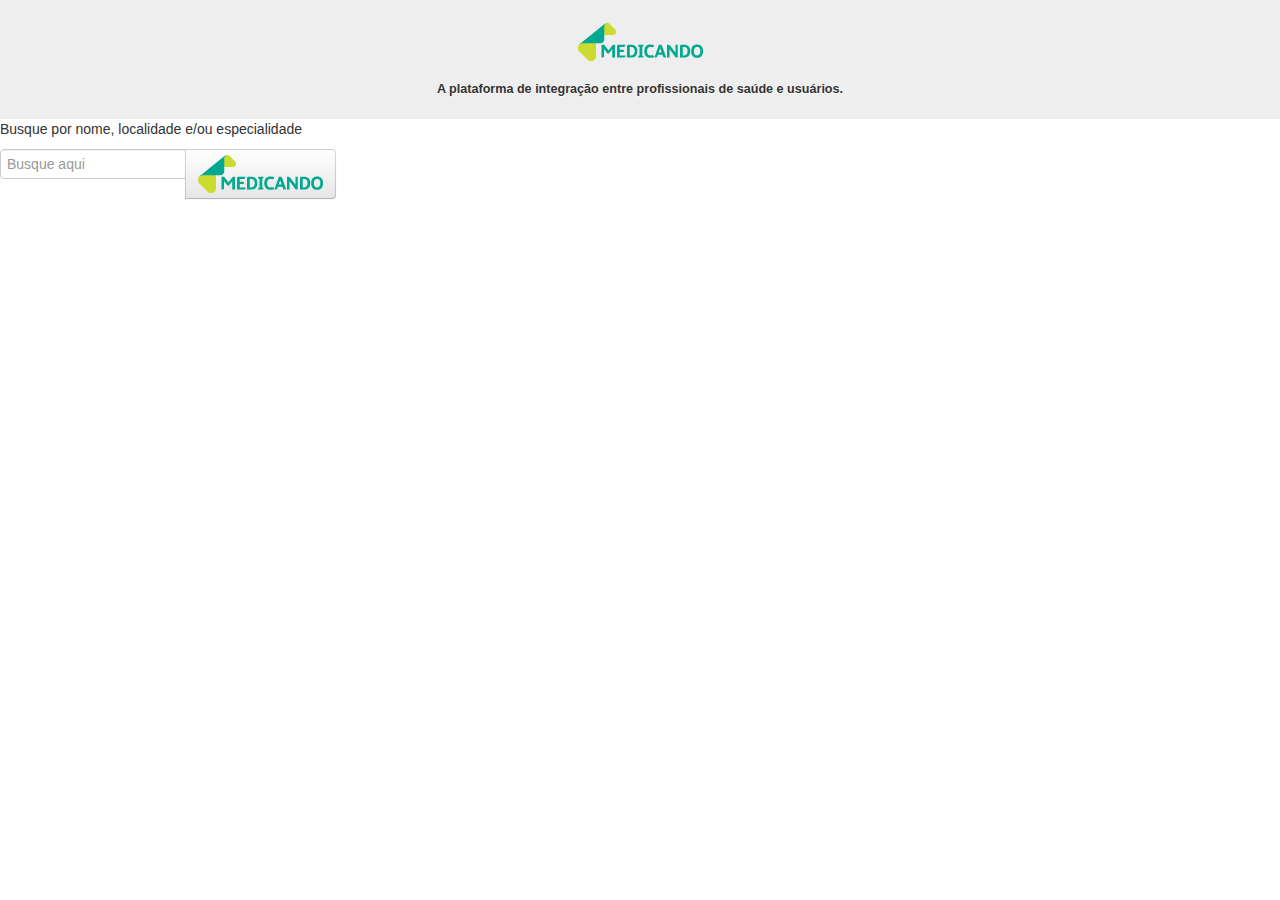
==== portifolio/web/mob/index.html @ bdb97749 "mobile com bootstrap" ====
<!DOCTYPE html>
<html lang="pt-br">
    <head>
        <meta charset="utf-8">
        <meta name="viewport" content="width=device-width, initial-scale=1.0, maximum-scale=1.0, user-scalable=no">

        <title>Bootstrap 101 Template</title>
        
        <link href="css/bootstrap.css" rel="stylesheet" media="screen" />
        <link href="css/geral.css" rel="stylesheet" />        
        <link href="css/bootstrap-responsive.css" rel="stylesheet" />        

        <!-- HTML5 shim, for IE6-8 support of HTML5 elements -->
        <!--[if lt IE 9]>
          <script src="http://html5shim.googlecode.com/svn/trunk/html5.js"></script>
        <![endif]-->
    </head>
    
    <body class="less-padding-l-r">
        
        <div class="container-fluid less-padding-l-r">
            
            <div class="row-fluid">
                <div class="span12">
                    
                    <div class="header-unit">
                        <div class="content-header">
                            <h3><img src="img/logo.png" alt="Medicando" /></h3>
                            <p>A plataforma de integração entre profissionais de saúde e usuários.</p>
                        </div>
                    </div>
                    
                    <section class="content">
                        <p class="center title">Busque por nome, localidade e/ou especialidade</p>
                    
                        <div class="content-form" id="search">
                            
                            <form action="resultado_busca.html" method="post">
                                <div class="input-append">
                                  <input class="span2" id="appendedInputButton" type="text" placeholder="Busque aqui" />
<!--                                  <button class="btn" type="button">Go!</button>-->
<input type="image" src="img/logo.png" class="btn" />
                                </div>
                            </form> 
                            
                        </div> 
                    </section>
                    
                </div>                
            </div>
            
        </div>
        
    </body>
</html>
---- portifolio/web/mob/css/geral.css ----
body.inner {
    padding-top: 60px;
    padding-bottom: 40px;
}
.sidebar-nav {
    padding: 9px 0;
}

.header{
    overflow: hidden;
    width: 100%;
    text-align: center;
    padding: 7px 0;
}

.navbar-fixed-top .img-logo{
    width: 101px;
}

.header img{
    max-width: initial;
}

.header .nav-icon{
    position: absolute;
    right: 0px;
    top: 0px;
    padding: 14px;    
}

.header-unit .content-header{
    font-weight: bold;
    text-shadow: 0 1px 1px #fff;    
}

.header-unit .content-header h3{
    margin-bottom: 17px;
}

 .content-header{
    text-align: center;
    padding: 10px;;
    font-size: 0.9em;
    background-color: #eeeeee;
}

.less-padding-l-r{
    padding-left: 0px;
    padding-right: 0px;
}
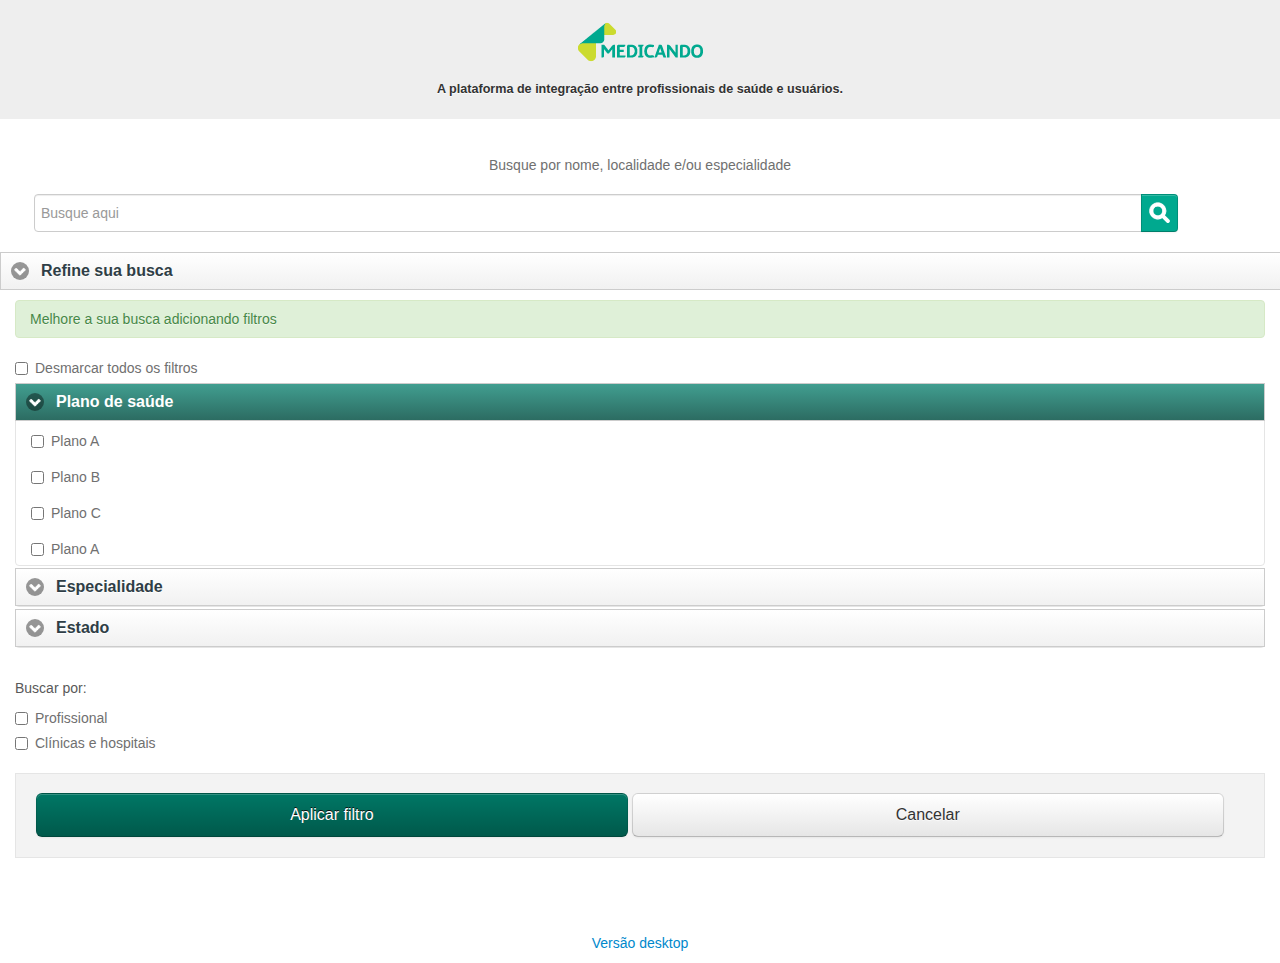
==== commit 30f54235: "Medi mobile com bootstrap" ====
--- a/portifolio/web/mob/index.html
+++ b/portifolio/web/mob/index.html
@@ -5,7 +5,7 @@
         <meta name="viewport" content="width=device-width, initial-scale=1.0, maximum-scale=1.0, user-scalable=no">
 
         <title>Bootstrap 101 Template</title>
-        
+
         <link href="css/bootstrap.css" rel="stylesheet" media="screen" />
         <link href="css/geral.css" rel="stylesheet" />        
         <link href="css/bootstrap-responsive.css" rel="stylesheet" />        
@@ -15,41 +15,190 @@
           <script src="http://html5shim.googlecode.com/svn/trunk/html5.js"></script>
         <![endif]-->
     </head>
-    
+
     <body class="less-padding-l-r">
-        
+
         <div class="container-fluid less-padding-l-r">
-            
+
             <div class="row-fluid">
                 <div class="span12">
-                    
+
                     <div class="header-unit">
                         <div class="content-header">
                             <h3><img src="img/logo.png" alt="Medicando" /></h3>
                             <p>A plataforma de integração entre profissionais de saúde e usuários.</p>
                         </div>
                     </div>
-                    
-                    <section class="content">
-                        <p class="center title">Busque por nome, localidade e/ou especialidade</p>
-                    
+
+                    <section class="content ui-content">
+                        <p class="txt-center">Busque por nome, localidade e/ou especialidade</p>
+
                         <div class="content-form" id="search">
-                            
+
                             <form action="resultado_busca.html" method="post">
                                 <div class="input-append">
-                                  <input class="span2" id="appendedInputButton" type="text" placeholder="Busque aqui" />
-<!--                                  <button class="btn" type="button">Go!</button>-->
-<input type="image" src="img/logo.png" class="btn" />
+                                    <input class="span11" id="appendedInputButton" type="text" placeholder="Busque aqui" />
+                                    <input type="submit" class="btn ico-32 search" />
                                 </div>
                             </form> 
-                            
-                        </div> 
+
+                        </div>
+
+
+                        <div class="accordion" id="accordion-search">
+                            <div class="accordion-group less-border">
+                                <div class="accordion-heading">
+                                    <a class="accordion-toggle" data-toggle="collapse" data-parent="#accordion2" href="#collapseOne">
+                                        <span class="btn-inner">
+                                            <span class="btn-text">Refine sua busca</span>
+                                            <span class="btn-icon icon-arrow-d">&nbsp;</span>
+                                        </span>
+                                    </a>
+                                </div>
+                                <div id="collapseOne" class="accordion-body collapse in">
+                                    <div class="accordion-inner">
+                                        <form action="resultado_busca.html" method="post">
+
+                                            <div class="alert alert-success">
+                                                Melhore a sua busca adicionando filtros
+                                            </div>
+
+                                            <div class="">
+                                                <label class="checkbox"><input type="checkbox" name="checkbox-0" /> Desmarcar todos os filtros </label>
+                                            </div>
+
+                                            <div class="accordion" id="accordionFilter">
+                                                <div class="accordion-group">
+                                                    <div class="accordion-heading inner">
+                                                        <a class="accordion-toggle _active" data-toggle="collapse" data-parent="#accordionFilter" href="#plano">
+                                                            <span class="btn-inner">
+                                                                <span class="btn-text">Plano de saúde</span>
+                                                                <span class="btn-icon icon-arrow-d">&nbsp;</span>
+                                                            </span>
+                                                        </a>
+                                                    </div>
+
+                                                    <div id="planos" class="accordion-body collapse in">
+                                                        <div class="accordion-inner inner content-scrollable">
+                                                            <label class="checkbox"><input type="checkbox" /> Plano A </label>
+                                                            <label class="checkbox"><input type="checkbox" /> Plano B </label>
+                                                            <label class="checkbox"><input type="checkbox" /> Plano C </label>
+                                                            <label class="checkbox"><input type="checkbox" /> Plano A </label>
+                                                            <label class="checkbox"><input type="checkbox" /> Plano B </label>
+                                                            <label class="checkbox"><input type="checkbox" /> Plano C </label>
+                                                            <label class="checkbox"><input type="checkbox" /> Plano A </label>
+                                                            <label class="checkbox"><input type="checkbox" /> Plano B </label>
+                                                            <label class="checkbox"><input type="checkbox" /> Plano C </label>
+                                                            <label class="checkbox"><input type="checkbox" /> Plano A </label>
+                                                            <label class="checkbox"><input type="checkbox" /> Plano B </label>
+                                                            <label class="checkbox"><input type="checkbox" /> Plano C </label>
+                                                            <label class="checkbox"><input type="checkbox" /> Plano A </label>
+                                                            <label class="checkbox"><input type="checkbox" /> Plano B </label>
+                                                            <label class="checkbox"><input type="checkbox" /> Plano C </label>
+                                                        </div>
+                                                    </div>
+
+                                                </div>
+                                                <!-- Especialidade -->
+                                                <div class="accordion-group">
+                                                    <div class="accordion-heading inner">
+                                                        <a class="accordion-toggle" data-toggle="collapse" data-parent="#accordionFilter" href="#especialidade">
+                                                            <span class="btn-inner">
+                                                                <span class="btn-text">Especialidade</span>
+                                                                <span class="btn-icon icon-arrow-d">&nbsp;</span>
+                                                            </span>
+                                                        </a>
+                                                    </div>
+
+                                                    <div id="especialidade" class="accordion-body collapse">
+                                                        <div class="accordion-inner inner content-scrollable">
+                                                            <label class="checkbox"><input type="checkbox" /> Especialidade A </label>
+                                                            <label class="checkbox"><input type="checkbox" /> Especialidade B </label>
+                                                            <label class="checkbox"><input type="checkbox" /> Especialidade C </label>
+                                                            <label class="checkbox"><input type="checkbox" /> Especialidade A </label>
+                                                            <label class="checkbox"><input type="checkbox" /> Especialidade B </label>
+                                                            <label class="checkbox"><input type="checkbox" /> Especialidade C </label>
+                                                            <label class="checkbox"><input type="checkbox" /> Especialidade A </label>
+                                                            <label class="checkbox"><input type="checkbox" /> Especialidade B </label>
+                                                            <label class="checkbox"><input type="checkbox" /> Especialidade C </label>
+                                                            <label class="checkbox"><input type="checkbox" /> Especialidade A </label>
+                                                            <label class="checkbox"><input type="checkbox" /> Especialidade B </label>
+                                                            <label class="checkbox"><input type="checkbox" /> Especialidade C </label>
+                                                            <label class="checkbox"><input type="checkbox" /> Especialidade A </label>
+                                                            <label class="checkbox"><input type="checkbox" /> Especialidade B </label>
+                                                            <label class="checkbox"><input type="checkbox" /> Especialidade C </label>
+                                                        </div>
+                                                    </div>
+
+                                                </div>
+                                                <!-- Especialidade --> 
+
+                                                <!-- Estado -->
+                                                <div class="accordion-group">
+                                                    <div class="accordion-heading inner">
+                                                        <a class="accordion-toggle" data-toggle="collapse" data-parent="#accordionFilter" href="#estado">
+                                                            <span class="btn-inner">
+                                                                <span class="btn-text">Estado</span>
+                                                                <span class="btn-icon icon-arrow-d">&nbsp;</span>
+                                                            </span>
+                                                        </a>
+                                                    </div>
+
+                                                    <div id="estado" class="accordion-body collapse">
+                                                        <div class="accordion-inner inner content-scrollable">
+                                                            <label class="checkbox"><input type="checkbox" /> Etado A </label>
+                                                            <label class="checkbox"><input type="checkbox" /> Etado B </label>
+                                                            <label class="checkbox"><input type="checkbox" /> Etado C </label>
+                                                            <label class="checkbox"><input type="checkbox" /> Etado A </label>
+                                                            <label class="checkbox"><input type="checkbox" /> Etado B </label>
+                                                            <label class="checkbox"><input type="checkbox" /> Etado C </label>
+                                                            <label class="checkbox"><input type="checkbox" /> Etado A </label>
+                                                            <label class="checkbox"><input type="checkbox" /> Etado B </label>
+                                                            <label class="checkbox"><input type="checkbox" /> Etado C </label>
+                                                            <label class="checkbox"><input type="checkbox" /> Etado A </label>
+                                                            <label class="checkbox"><input type="checkbox" /> Etado B </label>
+                                                            <label class="checkbox"><input type="checkbox" /> Etado C </label>
+                                                            <label class="checkbox"><input type="checkbox" /> Etado A </label>
+                                                            <label class="checkbox"><input type="checkbox" /> Etado B </label>
+                                                            <label class="checkbox"><input type="checkbox" /> Etado C </label>
+                                                        </div>
+                                                    </div>                                                  
+
+                                                </div>                                                
+                                                <!-- Especialidade -->
+                                            </div>
+
+                                            <span class="help-block">Buscar por:</span>
+                                            <label class="checkbox">
+                                                <input type="checkbox"> Profissional
+                                            </label>
+                                            <label class="checkbox">
+                                                <input type="checkbox"> Clínicas e hospitais
+                                            </label>
+
+                                            <div class="form-actions">
+                                                <button type="submit" class="btn btn-primary btn-large">Aplicar filtro</button>
+                                                <button type="button" class="btn btn-large">Cancelar</button>
+                                            </div>
+
+                                        </form>
+                                    </div>
+                                </div>
+                            </div>
+                        </div>
                     </section>
-                    
-                </div>                
+
+                </div> 
+
+                <hr />
+
+                <footer class="txt-center">
+                    <p><a href="http://www.medicando.com.br">Versão desktop</a></p>
+                </footer>
+
             </div>
-            
+
         </div>
-        
+
     </body>
 </html>--- a/portifolio/web/mob/css/geral.css
+++ b/portifolio/web/mob/css/geral.css
@@ -28,6 +28,10 @@
     padding: 14px;    
 }
 
+.header-unit{
+    margin-bottom: 21px;
+}
+
 .header-unit .content-header{
     font-weight: bold;
     text-shadow: 0 1px 1px #fff;    
@@ -47,4 +51,181 @@
 .less-padding-l-r{
     padding-left: 0px;
     padding-right: 0px;
-}+}
+
+.ui-content{
+    border-width: 0;
+    overflow: visible;
+    overflow-x: hidden;
+    padding: 15px;
+    color: #707070;
+}
+
+.txt-center{
+    text-align: center;
+}
+
+.content-form{
+    margin: 19px;
+}
+
+.ico-32{
+    width: 37px!important;
+    height: 38px;
+    background-color: #00A98F;
+    background-image: url("../img/icones_mono_f03.png");
+    background-repeat: no-repeat;
+    background-position: 0px 0px;
+    text-indent: -9024px;
+}
+
+.ico-32:hover{
+    background-color: #00A98F;
+}
+
+.ico-32.search{
+    background-position: -1224px -235px;
+}
+
+/** listas ***/
+
+.accordion {
+    margin-bottom: 30px;
+}
+
+.accordion-heading{
+    font-size: 16px;
+    display: block;
+    margin: 0 -15px;
+    padding: 0;
+    position: relative;
+}
+
+.accordion-heading .accordion-toggle{
+    color: #2f3e46;
+    display: block;
+    width: 100%;
+    text-align: left;
+    margin: 0;
+    padding-left: 0px;
+    border-left-width: 0;
+    border-right-width: 0;
+    text-decoration: none;
+    border: 1px solid #ccc;
+    background: #eee;
+    font-weight: bold;
+    text-shadow: 0 1px 0 #fff;
+    background-image: -webkit-gradient(linear, left top, left bottom, from( #fff), to( #f1f1f1)); /* Saf4+, Chrome */
+    background-image: -webkit-linear-gradient( #fff, #f1f1f1); /* Chrome 10+, Saf5.1+ */
+    background-image:    -moz-linear-gradient( #fff, #f1f1f1); /* FF3.6 */
+    background-image:     -ms-linear-gradient( #fff, #f1f1f1); /* IE10 */
+    background-image:      -o-linear-gradient( #fff, #f1f1f1); /* Opera 11.10+ */
+    background-image:         linear-gradient( #fff, #f1f1f1);
+}
+
+.accordion-heading .accordion-toggle._active, .accordion-heading .accordion-toggle._active:hover{
+    color: #FFF;
+    border: 1px solid #ccc;
+    background: #419E90;
+    text-shadow: none;
+    background-image: -webkit-gradient(linear, left top, left bottom, from( #419E90), to( #2C6C62)); /* Saf4+, Chrome */
+    background-image: -webkit-linear-gradient( #419E90, #2C6C62); /* Chrome 10+, Saf5.1+ */
+    background-image:    -moz-linear-gradient( #419E90, #2C6C62); /* FF3.6 */
+    background-image:     -ms-linear-gradient( #419E90, #2C6C62); /* IE10 */
+    background-image:      -o-linear-gradient( #419E90, #2C6C62); /* Opera 11.10+ */
+    background-image:         linear-gradient( #419E90, #2C6C62);
+}
+
+.accordion-heading .accordion-toggle:hover{
+    background-image: -webkit-gradient(linear, left top, left bottom, from( #f6f6f6), to( #e0e0e0)); /* Saf4+, Chrome */
+    background-image: -webkit-linear-gradient( #f6f6f6, #e0e0e0); /* Chrome 10+, Saf5.1+ */
+    background-image:    -moz-linear-gradient( #f6f6f6, #e0e0e0); /* FF3.6 */
+    background-image:     -ms-linear-gradient( #f6f6f6, #e0e0e0); /* IE10 */
+    background-image:      -o-linear-gradient( #f6f6f6, #e0e0e0); /* Opera 11.10+ */
+    background-image:         linear-gradient( #f6f6f6, #e0e0e0);
+}
+
+.accordion-heading .btn-inner{
+    font-size: 16px;
+    padding-left: 40px;
+    border-top: 0 none;
+    border-color: rgba(255,255,255,.3);
+    min-width: .75em;
+    display: block;
+    position: relative;
+    text-overflow: ellipsis;
+    overflow: hidden;
+    white-space: nowrap;
+    zoom: 1;
+}
+
+.accordion-heading .btn-inner .btn-text{
+    position: relative;
+    z-index: 1;
+    width: 100%;
+    -moz-user-select: none;
+    -webkit-user-select: none;
+    -ms-user-select: none;
+}
+
+.accordion-heading .btn-inner .btn-icon{
+    position: absolute;
+    top: 50%;
+    left: 10px;
+    margin-top: -9px;
+    width: 18px;
+    height: 18px;
+    background: #666;
+    background: rgba(0,0,0,.4);
+    background-image: url("../img/icones_mono_f03.png");
+    background-repeat: no-repeat;
+    -moz-border-radius: 9px;
+    -webkit-border-radius: 9px;
+    border-radius: 9px;
+}
+
+.accordion-heading .btn-inner .btn-icon.icon-arrow-d{
+    background-position: -216px -324px;
+}
+
+.accordion-heading .btn-inner .btn-icon.icon-arrow-u{
+    background-position: -180px -324px;
+}
+
+.accordion-inner{
+    display: block;
+    margin: 0 -15px;
+    padding: 10px 15px;
+    border-left-width: 0;
+    border-right-width: 0;
+    border-top: none;
+}
+
+.accordion-heading.inner{
+    margin: -1px 0 0 0;
+}
+
+.accordion-inner.inner {
+    margin: 0;
+}
+
+.accordion-heading.inner .accordion-toggle{
+    width: auto;
+    margin: 0px -1px 0px -1px;
+}
+
+.less-border{
+    border: 0 none;
+}
+
+.content-scrollable{
+    max-height: 124px;
+    overflow: hidden;
+    overflow-x: hidden; 
+    overflow-y: auto; 
+}
+
+.content-scrollable .radio, .content-scrollable .checkbox{
+    min-height: 31px;
+}
+
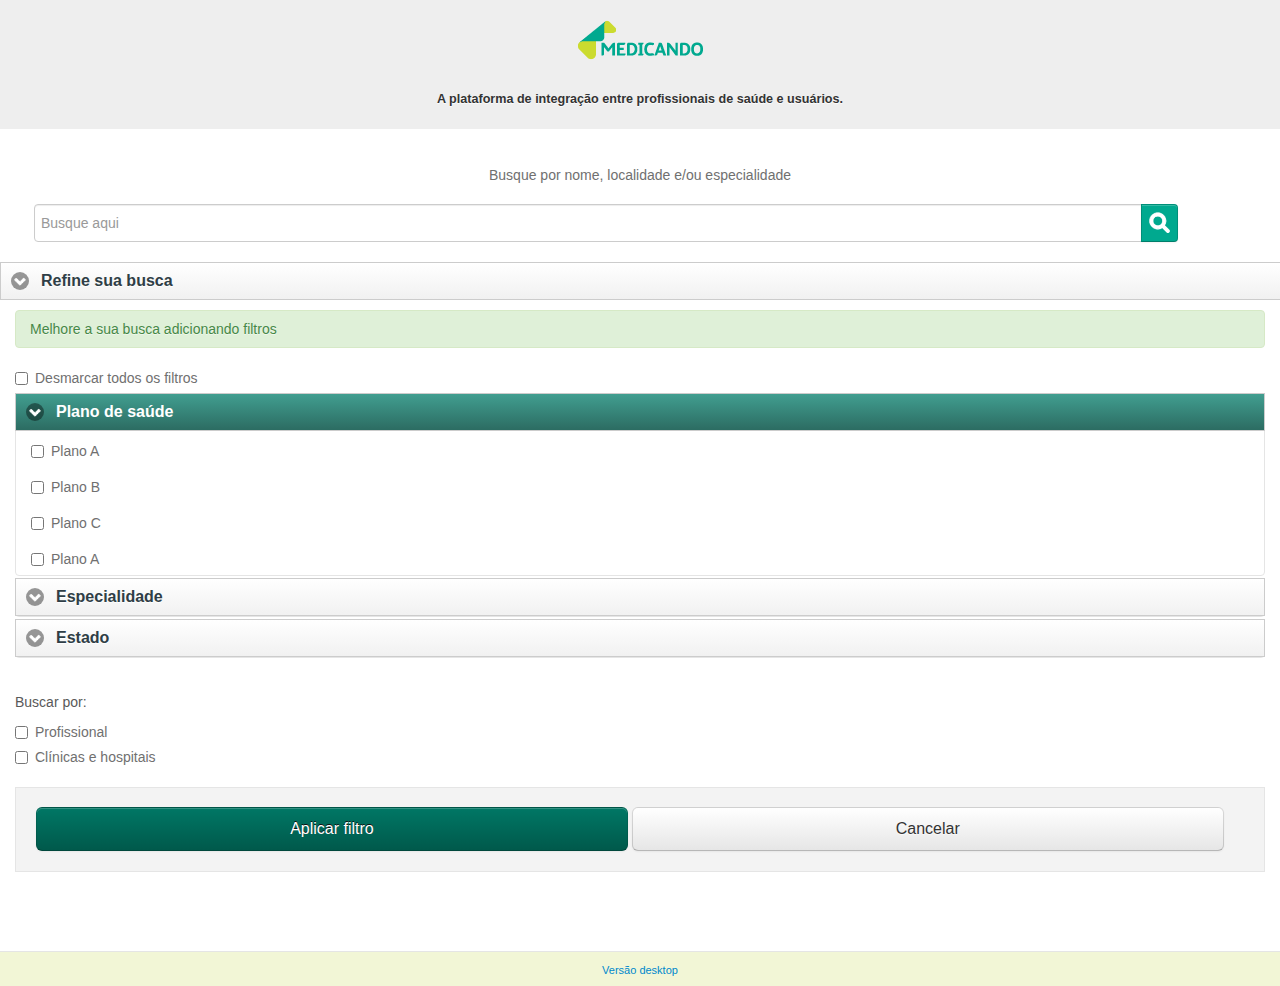
==== commit 2877672c: "" ====
--- a/portifolio/web/mob/index.html
+++ b/portifolio/web/mob/index.html
@@ -4,7 +4,7 @@
         <meta charset="utf-8">
         <meta name="viewport" content="width=device-width, initial-scale=1.0, maximum-scale=1.0, user-scalable=no">
 
-        <title>Bootstrap 101 Template</title>
+        <title>Buscador Medicando</title>
 
         <link href="css/bootstrap.css" rel="stylesheet" media="screen" />
         <link href="css/geral.css" rel="stylesheet" />        
@@ -16,7 +16,7 @@
         <![endif]-->
     </head>
 
-    <body class="less-padding-l-r">
+    <body class="less-padding-l-r home">
 
         <div class="container-fluid less-padding-l-r">
 
@@ -25,7 +25,9 @@
 
                     <div class="header-unit">
                         <div class="content-header">
-                            <h3><img src="img/logo.png" alt="Medicando" /></h3>
+                            <h3>
+                                <i class="icons-logo-largue"></i>
+                            </h3>
                             <p>A plataforma de integração entre profissionais de saúde e usuários.</p>
                         </div>
                     </div>
@@ -188,17 +190,18 @@
                         </div>
                     </section>
 
-                </div> 
-
-                <hr />
-
-                <footer class="txt-center">
-                    <p><a href="http://www.medicando.com.br">Versão desktop</a></p>
-                </footer>
+                </div>                
 
             </div>
 
+            <div class="clear"></div>         
+
+
         </div>
+
+        <footer class="txt-center footer">
+            <p><a href="http://www.medicando.com.br">Versão desktop</a></p>
+        </footer>
 
     </body>
 </html>--- a/portifolio/web/mob/css/geral.css
+++ b/portifolio/web/mob/css/geral.css
@@ -1,7 +1,15 @@
+body{
+    overflow-x: hidden; 
+}
+
 body.inner {
     padding-top: 60px;
-    padding-bottom: 40px;
-}
+}
+
+body.home {
+    padding-top: 0px;
+}
+
 .sidebar-nav {
     padding: 9px 0;
 }
@@ -23,9 +31,16 @@
 
 .header .nav-icon{
     position: absolute;
-    right: 0px;
     top: 0px;
     padding: 14px;    
+}
+
+.header .nav-icon.right{
+    right: 0px;   
+}
+
+.header .nav-icon.left{
+    left: 0px;   
 }
 
 .header-unit{
@@ -41,7 +56,7 @@
     margin-bottom: 17px;
 }
 
- .content-header{
+.content-header{
     text-align: center;
     padding: 10px;;
     font-size: 0.9em;
@@ -87,10 +102,91 @@
     background-position: -1224px -235px;
 }
 
+/** Icones **/
+.icon{
+    display: inline-block;
+    background-image: url("../img/icones_mono_f03.png");
+    width: 14px;
+    height: 14px;
+    margin-top: 1px;
+    line-height: 14px;
+    vertical-align: text-top;
+    background-repeat: no-repeat;
+    background-position: 0px 0px;
+    text-indent: -9024px;   
+}
+
+[class^="icons-"],
+[class*=" icons-"] {
+  display: inline-block;
+  width: 14px;
+  height: 14px;
+  background-image: url("../img/icones_mono_f03.png");
+  background-position: 0px 0px;
+  background-repeat: no-repeat;
+  border: 0;
+}
+
+.icons-logo-largue{
+    background-position: -1065px 0px;
+    width: 125px;
+    height: 40px;
+}
+
+.icons-logo{
+    background-position: -1062px -98px;
+    width: 106px;
+    height: 31px;
+}
+
+.icons-back{
+    background-position: -293px -241px;
+    width: 26px;
+    height: 21px;
+}
+
+.icons-menu{
+    background-position: -1343px 0px;
+    width: 26px;
+    height: 21px;
+}
+
+.title-session{
+    position: relative;
+    border-bottom: 1px solid #CCCCCC;
+    margin-bottom: 6px;
+    padding: 5px;
+}
+
+.title-session.icons{
+    padding-left: 38px;
+}
+
+.title-session .icon{
+    position: absolute;
+    left: 1px;
+    top: 0px;
+    width: 27px;
+    height: 27px;
+}
+
+.title-session .icon.search{
+    background-position: -841px 0px;
+    zoom: 0.8;
+}
+
+.title-session h4{
+    margin: 0px;
+    text-overflow: ellipsis;
+    overflow: hidden;
+    white-space: nowrap;
+}
+/** Icones **/
+
 /** listas ***/
 
 .accordion {
-    margin-bottom: 30px;
+    margin-bottom: 34px;
 }
 
 .accordion-heading{
@@ -123,7 +219,232 @@
     background-image:         linear-gradient( #fff, #f1f1f1);
 }
 
-.accordion-heading .accordion-toggle._active, .accordion-heading .accordion-toggle._active:hover{
+
+.accordion-heading .accordion-toggle:hover{
+    background-image: -webkit-gradient(linear, left top, left bottom, from( #f6f6f6), to( #e0e0e0)); /* Saf4+, Chrome */
+    background-image: -webkit-linear-gradient( #f6f6f6, #e0e0e0); /* Chrome 10+, Saf5.1+ */
+    background-image:    -moz-linear-gradient( #f6f6f6, #e0e0e0); /* FF3.6 */
+    background-image:     -ms-linear-gradient( #f6f6f6, #e0e0e0); /* IE10 */
+    background-image:      -o-linear-gradient( #f6f6f6, #e0e0e0); /* Opera 11.10+ */
+    background-image:         linear-gradient( #f6f6f6, #e0e0e0);
+}
+
+.accordion-heading .btn-inner{
+    font-size: 16px;
+    padding-left: 40px;
+    border-top: 0 none;
+    border-color: rgba(255,255,255,.3);
+    min-width: .75em;
+    display: block;
+    position: relative;
+    text-overflow: ellipsis;
+    overflow: hidden;
+    white-space: nowrap;
+    zoom: 1;
+}
+
+.accordion-heading .btn-inner .btn-text{
+    position: relative;
+    z-index: 1;
+    width: 100%;
+    -moz-user-select: none;
+    -webkit-user-select: none;
+    -ms-user-select: none;
+}
+
+.accordion-heading .btn-inner .btn-icon{
+    position: absolute;
+    top: 50%;
+    left: 10px;
+    margin-top: -9px;    
+}
+
+.btn-icon{
+    display: block;
+    width: 18px;
+    height: 18px;
+    background: #666;
+    background: rgba(0,0,0,.4);
+    background-image: url("../img/icones_mono_f03.png");
+    background-repeat: no-repeat;
+    -moz-border-radius: 9px;
+    -webkit-border-radius: 9px;
+    border-radius: 9px;
+}
+
+.btn-icon.icon-arrow-d{
+    background-position: -216px -324px;
+}
+
+.btn-icon.icon-arrow-u{
+    background-position: -180px -324px;
+}
+
+.btn-icon.icon-arrow-r{
+    background-position: -108px -324px;
+}
+
+.accordion-inner{
+    display: block;
+    margin: 0 -15px;
+    padding: 10px 15px;
+    border-left-width: 0;
+    border-right-width: 0;
+    border-top: none;
+}
+
+.accordion-heading.inner{
+    margin: -1px 0 0 0;
+}
+
+.accordion-inner.inner {
+    margin: 0;
+}
+
+.accordion-heading.inner .accordion-toggle{
+    width: auto;
+    margin: 0px -1px 0px -1px;
+}
+
+.less-border{
+    border: 0 none;
+}
+
+.content-scrollable{
+    max-height: 124px;
+    overflow: hidden;
+    overflow-x: hidden; 
+    overflow-y: auto; 
+}
+
+.content-scrollable .radio, .content-scrollable .checkbox{
+    min-height: 31px;
+}
+
+.hero-unit.search{
+    padding: 16px;
+}
+
+.hero-unit.search form{
+    margin: 0px;
+}
+
+.box-content.actions{
+    padding: 20px 0 10px 0;
+}
+
+.list{
+    background-color: #eee;
+    margin: 0px;
+}
+
+.list ul{
+    margin: 0;
+}
+
+.list ul li{
+    list-style: none;
+    padding: 0;    
+}
+
+.content-list{
+    position: relative;
+    z-index: 1;
+    -moz-user-select: none;
+    -webkit-user-select: none;
+    -ms-user-select: none;
+}
+
+.list ul li .content-list a{
+    display: block;
+    border: 1px solid #ccc;
+    background: #eee;
+    font-weight: bold;
+    color: #2f3e46;
+    text-overflow: ellipsis;
+    overflow: hidden;
+    white-space: nowrap;
+    padding: 11px 34px 8px 100px;
+    text-shadow: 01px 0 #fff;
+    text-decoration: none;
+    margin: 0 -20px;
+    background-image: -webkit-gradient(linear, left top, left bottom, from( #fff), to( #f1f1f1)); /* Saf4+, Chrome */
+    background-image: -webkit-linear-gradient( #fff, #f1f1f1); /* Chrome 10+, Saf5.1+ */
+    background-image:    -moz-linear-gradient( #fff, #f1f1f1); /* FF3.6 */
+    background-image:     -ms-linear-gradient( #fff, #f1f1f1); /* IE10 */
+    background-image:      -o-linear-gradient( #fff, #f1f1f1); /* Opera 11.10+ */
+    background-image:         linear-gradient( #fff, #f1f1f1);
+}
+
+.list ul li .content-list a:hover{
+    border: 1px solid #bbb;
+    background: #dfdfdf;
+    font-weight: bold;
+    color: #2f3e46;
+    text-shadow: 0 1px 0 #fff;
+    background-image: -webkit-gradient(linear, left top, left bottom, from( #f6f6f6), to( #e0e0e0)); /* Saf4+, Chrome */
+    background-image: -webkit-linear-gradient( #f6f6f6, #e0e0e0); /* Chrome 10+, Saf5.1+ */
+    background-image:    -moz-linear-gradient( #f6f6f6, #e0e0e0); /* FF3.6 */
+    background-image:     -ms-linear-gradient( #f6f6f6, #e0e0e0); /* IE10 */
+    background-image:      -o-linear-gradient( #f6f6f6, #e0e0e0); /* Opera 11.10+ */
+    background-image:         linear-gradient( #f6f6f6, #e0e0e0);
+}
+
+.list ul li .content-list .thumb{
+    position: absolute;
+    max-height: 80px;
+    border-width: 0;
+    top: 6px;
+    left: -14px;
+}
+
+.list ul li.load a{
+    padding: 15px 0;
+    border: 1px solid #ccc;
+    display: block;
+    font-size: 1.4em;
+    background: #ddd;
+    background-image: -webkit-gradient(linear, left top, left bottom, from(#f0f0f0), to( #ddd)); /* Saf4+, Chrome */
+    background-image: -webkit-linear-gradient( #f0f0f0, #ddd); /* Chrome 10+, Saf5.1+ */
+    background-image:    -moz-linear-gradient( #f0f0f0, #ddd); /* FF3.6 */
+    background-image:     -ms-linear-gradient( #f0f0f0, #ddd); /* IE10 */
+    background-image:      -o-linear-gradient( #f0f0f0, #ddd); /* Opera 11.10+ */
+    background-image:         linear-gradient( #f0f0f0, #ddd);
+    text-align: center;
+    text-decoration: none;
+    margin: 0 -21px;
+}
+
+.content-list .btn-icon{
+    position: absolute;
+    top: 47%;
+    right: -12px;
+}
+
+.li-heading{
+    font-size: 1em;
+    font-weight: bold;
+    display: block;
+    margin: .6em 0;
+    text-overflow: ellipsis;
+    overflow: hidden;
+    white-space: nowrap;
+    line-height: normal;
+}
+
+.li-desc{
+    font-size: 12px;
+    font-weight: normal;
+    display: block;
+    margin: -.5em 0 .6em;
+    text-overflow: ellipsis;
+    overflow: hidden;
+    white-space: nowrap;
+}
+
+.accordion-heading .accordion-toggle._active, .accordion-heading .accordion-toggle._active:hover,
+.list ul li .content-list a._active, .list ul li .content-list a._active:hover
+{
     color: #FFF;
     border: 1px solid #ccc;
     background: #419E90;
@@ -136,96 +457,71 @@
     background-image:         linear-gradient( #419E90, #2C6C62);
 }
 
-.accordion-heading .accordion-toggle:hover{
-    background-image: -webkit-gradient(linear, left top, left bottom, from( #f6f6f6), to( #e0e0e0)); /* Saf4+, Chrome */
-    background-image: -webkit-linear-gradient( #f6f6f6, #e0e0e0); /* Chrome 10+, Saf5.1+ */
-    background-image:    -moz-linear-gradient( #f6f6f6, #e0e0e0); /* FF3.6 */
-    background-image:     -ms-linear-gradient( #f6f6f6, #e0e0e0); /* IE10 */
-    background-image:      -o-linear-gradient( #f6f6f6, #e0e0e0); /* Opera 11.10+ */
-    background-image:         linear-gradient( #f6f6f6, #e0e0e0);
-}
-
-.accordion-heading .btn-inner{
-    font-size: 16px;
-    padding-left: 40px;
-    border-top: 0 none;
-    border-color: rgba(255,255,255,.3);
-    min-width: .75em;
-    display: block;
-    position: relative;
-    text-overflow: ellipsis;
-    overflow: hidden;
-    white-space: nowrap;
-    zoom: 1;
-}
-
-.accordion-heading .btn-inner .btn-text{
-    position: relative;
-    z-index: 1;
-    width: 100%;
-    -moz-user-select: none;
-    -webkit-user-select: none;
-    -ms-user-select: none;
-}
-
-.accordion-heading .btn-inner .btn-icon{
-    position: absolute;
-    top: 50%;
-    left: 10px;
-    margin-top: -9px;
-    width: 18px;
-    height: 18px;
-    background: #666;
-    background: rgba(0,0,0,.4);
-    background-image: url("../img/icones_mono_f03.png");
-    background-repeat: no-repeat;
-    -moz-border-radius: 9px;
-    -webkit-border-radius: 9px;
-    border-radius: 9px;
-}
-
-.accordion-heading .btn-inner .btn-icon.icon-arrow-d{
-    background-position: -216px -324px;
-}
-
-.accordion-heading .btn-inner .btn-icon.icon-arrow-u{
-    background-position: -180px -324px;
-}
-
-.accordion-inner{
-    display: block;
-    margin: 0 -15px;
-    padding: 10px 15px;
-    border-left-width: 0;
-    border-right-width: 0;
-    border-top: none;
-}
-
-.accordion-heading.inner{
-    margin: -1px 0 0 0;
-}
-
-.accordion-inner.inner {
-    margin: 0;
-}
-
-.accordion-heading.inner .accordion-toggle{
-    width: auto;
-    margin: 0px -1px 0px -1px;
-}
-
-.less-border{
-    border: 0 none;
-}
-
-.content-scrollable{
-    max-height: 124px;
-    overflow: hidden;
-    overflow-x: hidden; 
-    overflow-y: auto; 
-}
-
-.content-scrollable .radio, .content-scrollable .checkbox{
-    min-height: 31px;
-}
-
+.theme-c{
+    border: 1px solid #aaa;
+    color: #333;
+    text-shadow: 0 1px 0 #fff;
+    background: #f9f9f9;
+    background-image: -webkit-gradient(linear, left top, left bottom, from( #f9f9f9), to( #eee)); /* Saf4+, Chrome */
+    background-image: -webkit-linear-gradient( #f9f9f9, #eee); /* Chrome 10+, Saf5.1+ */
+    background-image:    -moz-linear-gradient( #f9f9f9, #eee); /* FF3.6 */
+    background-image:     -ms-linear-gradient( #f9f9f9, #eee); /* IE10 */
+    background-image:      -o-linear-gradient( #f9f9f9, #eee); /* Opera 11.10+ */
+    background-image:         linear-gradient( #f9f9f9, #eee);
+}
+
+.header-info img{
+    float: left;
+    margin: 0 13px 10px 2px;
+}
+
+.header-info h4{
+    font-size: 20px;
+}
+
+.box-group h4{
+    font-size: 13px;
+}
+
+.box-group-header h4, .box-group-header p{
+    padding: 0 9px 0 9px;
+}
+
+.box-group .accordion{
+    margin-bottom: 0px;
+}
+
+.box-group .accordion .content-scrollable{
+    background-color: #FFF;
+    color: #707070;
+}
+
+.content-scrollable .alert{
+    font-size: 12px;
+    padding: 2px 10px 2px 8px;
+    margin-bottom: 2px;
+}
+
+.content-scrollable.maps{
+    max-height: 239px;
+}
+
+.content-scrollable.maps img{
+    width: 350px;
+    margin-bottom: 5px;
+}
+
+.blocks{
+    margin-bottom: 17px;
+}
+
+.footer{
+    padding: 6px;
+    background-color: #F2F6D6;
+    border-top: solid 1px #e5e5e5;
+}
+
+.footer p{
+    margin: 2px 0 0 0;
+    font-size: 11px;
+}